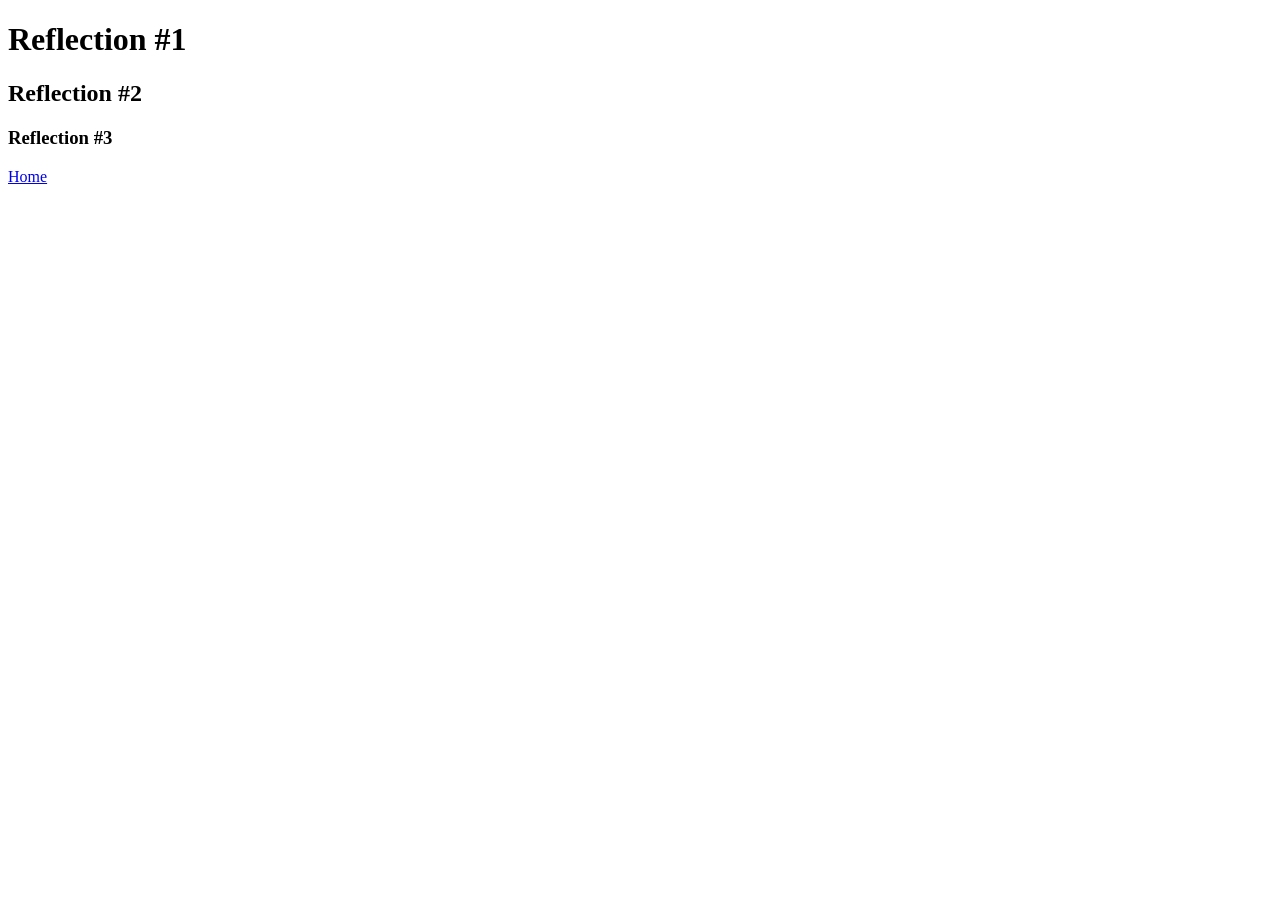
==== readings.html @ 8e65fd23 "Add files via upload" ====
<!DOCTYPE html>
<html>
<head>
    <title>Reading Responses</title>
</head>
<body>
    <h1>Reflection #1</h1>
    <p></p>
    <h2>Reflection #2</h2>
    <p></p>
    <h3>Reflection #3</h3>
    <p></p>
    <a href="index.html">Home</a>
</body>
</html>
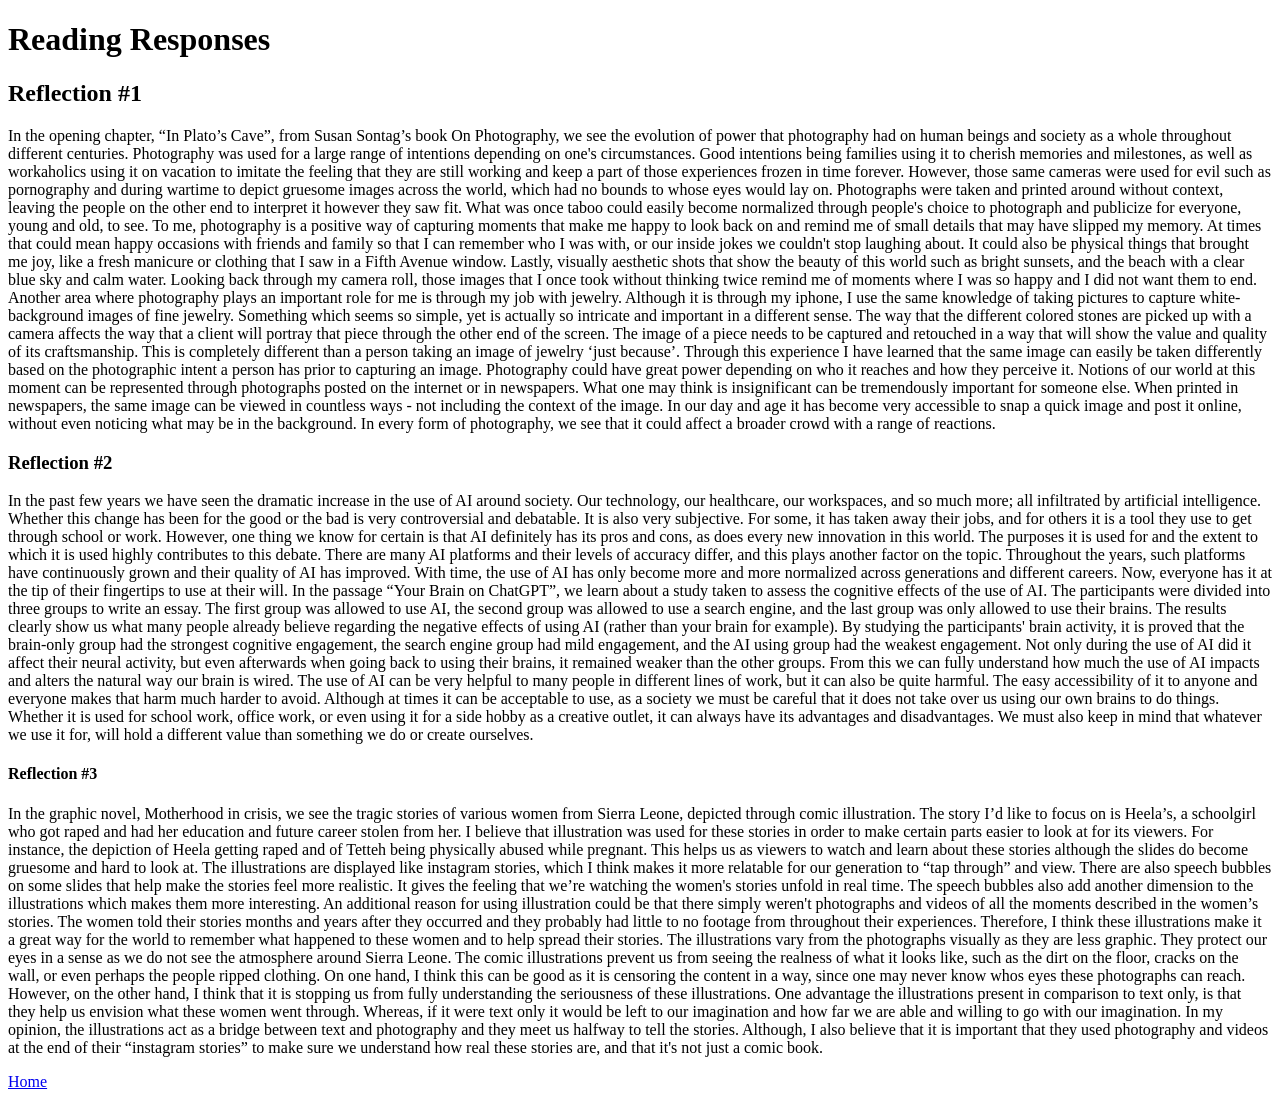
==== commit 33270a20: "Add files via upload" ====
--- a/readings.html
+++ b/readings.html
@@ -1,15 +1,28 @@
 <!DOCTYPE html>
 <html>
 <head>
-    <title>Reading Responses</title>
+    <title>Stephanie's Reading Responses</title>
 </head>
 <body>
-    <h1>Reflection #1</h1>
+    <h1>Reading Responses</h1>
     <p></p>
-    <h2>Reflection #2</h2>
-    <p></p>
-    <h3>Reflection #3</h3>
-    <p></p>
+    <h2>Reflection #1</h2>
+    <p>In the opening chapter, “In Plato’s Cave”, from Susan Sontag’s book On Photography, we see the evolution of power that photography had on human beings and society as a whole throughout different centuries. Photography was used for a large range of intentions depending on one's circumstances. Good intentions being families using it to cherish memories and milestones, as well as workaholics using it on vacation to imitate the feeling that they are still working and keep a part of those experiences frozen in time forever. However, those same cameras were used for evil such as pornography and during wartime to depict gruesome images across the world, which had no bounds to whose eyes would lay on. Photographs were taken and printed around without context, leaving the people on the other end to interpret it however they saw fit. What was once taboo could easily become normalized through people's choice to photograph and publicize for everyone, young and old, to see.
+	
+	To me, photography is a positive way of capturing moments that make me happy to look back on and remind me of small details that may have slipped my memory. At times that could mean happy occasions with friends and family so that I can remember who I was with, or our inside jokes we couldn't stop laughing about. It could also be physical things that brought me joy, like a fresh manicure or clothing that I saw in a Fifth Avenue window. Lastly, visually aesthetic shots that show the beauty of this world such as bright sunsets, and the beach with a clear blue sky and calm water. Looking back through my camera roll, those images that I once took without thinking twice remind me of moments where I was so happy and I did not want them to end.
+
+	Another area where photography plays an important role for me is through my job with jewelry. Although it is through my iphone, I use the same knowledge of taking pictures to capture white-background images of fine jewelry. Something which seems so simple, yet is actually so intricate and important in a different sense. The way that the different colored stones are picked up with a camera affects the way that a client will portray that piece through the other end of the screen. The image of a piece needs to be captured and retouched in a way that will show the value and quality of its craftsmanship. This is completely different than a person taking an image of jewelry ‘just because’. Through this experience I have learned that the same image can easily be taken differently based on the photographic intent a person has prior to capturing an image.
+
+	Photography could have great power depending on who it reaches and how they perceive it. Notions of our world at this moment can be represented through photographs posted on the internet or in newspapers. What one may think is insignificant can be tremendously important for someone else. When printed in newspapers, the same image can be viewed in countless ways - not including the context of the image. In our day and age it has become very accessible to snap a quick image and post it online, without even noticing what may be in the background. In every form of photography, we see that it could affect a broader crowd with a range of reactions.</p>
+    <h3>Reflection #2</h3>
+    <p>In the past few years we have seen the dramatic increase in the use of AI around society. Our technology, our healthcare, our workspaces, and so much more; all infiltrated by artificial intelligence. Whether this change has been for the good or the bad is very controversial and debatable. It is also very subjective. For some, it has taken away their jobs, and for others it is a tool they use to get through school or work. However, one thing we know for certain is that AI definitely has its pros and cons, as does every new innovation in this world. The purposes it is used for and the extent to which it is used highly contributes to this debate. There are many AI platforms and their levels of accuracy differ, and this plays another factor on the topic. Throughout the years, such platforms have continuously grown and their quality of AI has improved. With time, the use of AI has only become more and more normalized across generations and different careers. Now, everyone has it at the tip of their fingertips to use at their will. 
+
+	In the passage “Your Brain on ChatGPT”, we learn about a study taken to assess the cognitive effects of the use of AI. The participants were divided into three groups to write an essay. The first group was allowed to use AI, the second group was allowed to use a search engine, and the last group was only allowed to use their brains. The results clearly show us what many people already believe regarding the negative effects of using AI (rather than your brain for example). By studying the participants' brain activity, it is proved that the brain-only group had the strongest cognitive engagement, the search engine group had mild engagement, and the AI using group had the weakest engagement. Not only during the use of AI did it affect their neural activity, but even afterwards when going back to using their brains, it remained weaker than the other groups. From this we can fully understand how much the use of AI impacts and alters the natural way our brain is wired.
+
+	The use of AI can be very helpful to many people in different lines of work, but it can also be quite harmful. The easy accessibility of it to anyone and everyone makes that harm much harder to avoid. Although at times it can be acceptable to use, as a society we must be careful that it does not take over us using our own brains to do things. Whether it is used for school work, office work, or even using it for a side hobby as a creative outlet, it can always have its advantages and disadvantages. We must also keep in mind that whatever we use it for, will hold a different value than something we do or create ourselves.</p>
+    <h4>Reflection #3</h4>
+    <p>In the graphic novel, Motherhood in crisis, we see the tragic stories of various women from Sierra Leone, depicted through comic illustration. The story I’d like to focus on is Heela’s, a schoolgirl who got raped and had her education and future career stolen from her. I believe that illustration was used for these stories in order to make certain parts easier to look at for its viewers. For instance, the depiction of Heela getting raped and of Tetteh being physically abused while pregnant. This helps us as viewers to watch and learn about these stories although the slides do become gruesome and hard to look at. The illustrations are displayed like instagram stories, which I think makes it more relatable for our generation to “tap through” and view. There are also speech bubbles on some slides that help make the stories feel more realistic. It gives the feeling that we’re watching the women's stories unfold in real time. The speech bubbles also add another dimension to the illustrations which makes them more interesting. An additional reason for using illustration could be that there simply weren't photographs and videos of all the moments described in the women’s stories. The women told their stories months and years after they occurred and they probably had little to no footage from throughout their experiences. Therefore, I think these illustrations make it a great way for the world to remember what happened to these women and to help spread their stories.
+The illustrations vary from the photographs visually as they are less graphic. They protect our eyes in a sense as we do not see the atmosphere around Sierra Leone. The comic illustrations prevent us from seeing the realness of what it looks like, such as the dirt on the floor, cracks on the wall, or even perhaps the people ripped clothing. On one hand, I think this can be good as it is censoring the content in a way, since one may never know whos eyes these photographs can reach. However, on the other hand, I think that it is stopping us from fully understanding the seriousness of these illustrations. One advantage the illustrations present in comparison to text only, is that they help us envision what these women went through. Whereas, if it were text only it would be left to our imagination and how far we are able and willing to go with our imagination. In my opinion, the illustrations act as a bridge between text and photography and they meet us halfway to tell the stories. Although, I also believe that it is important that they used photography and videos at the end of their “instagram stories” to make sure we understand how real these stories are, and that it's not just a comic book.</p>
     <a href="index.html">Home</a>
 </body>
 </html>
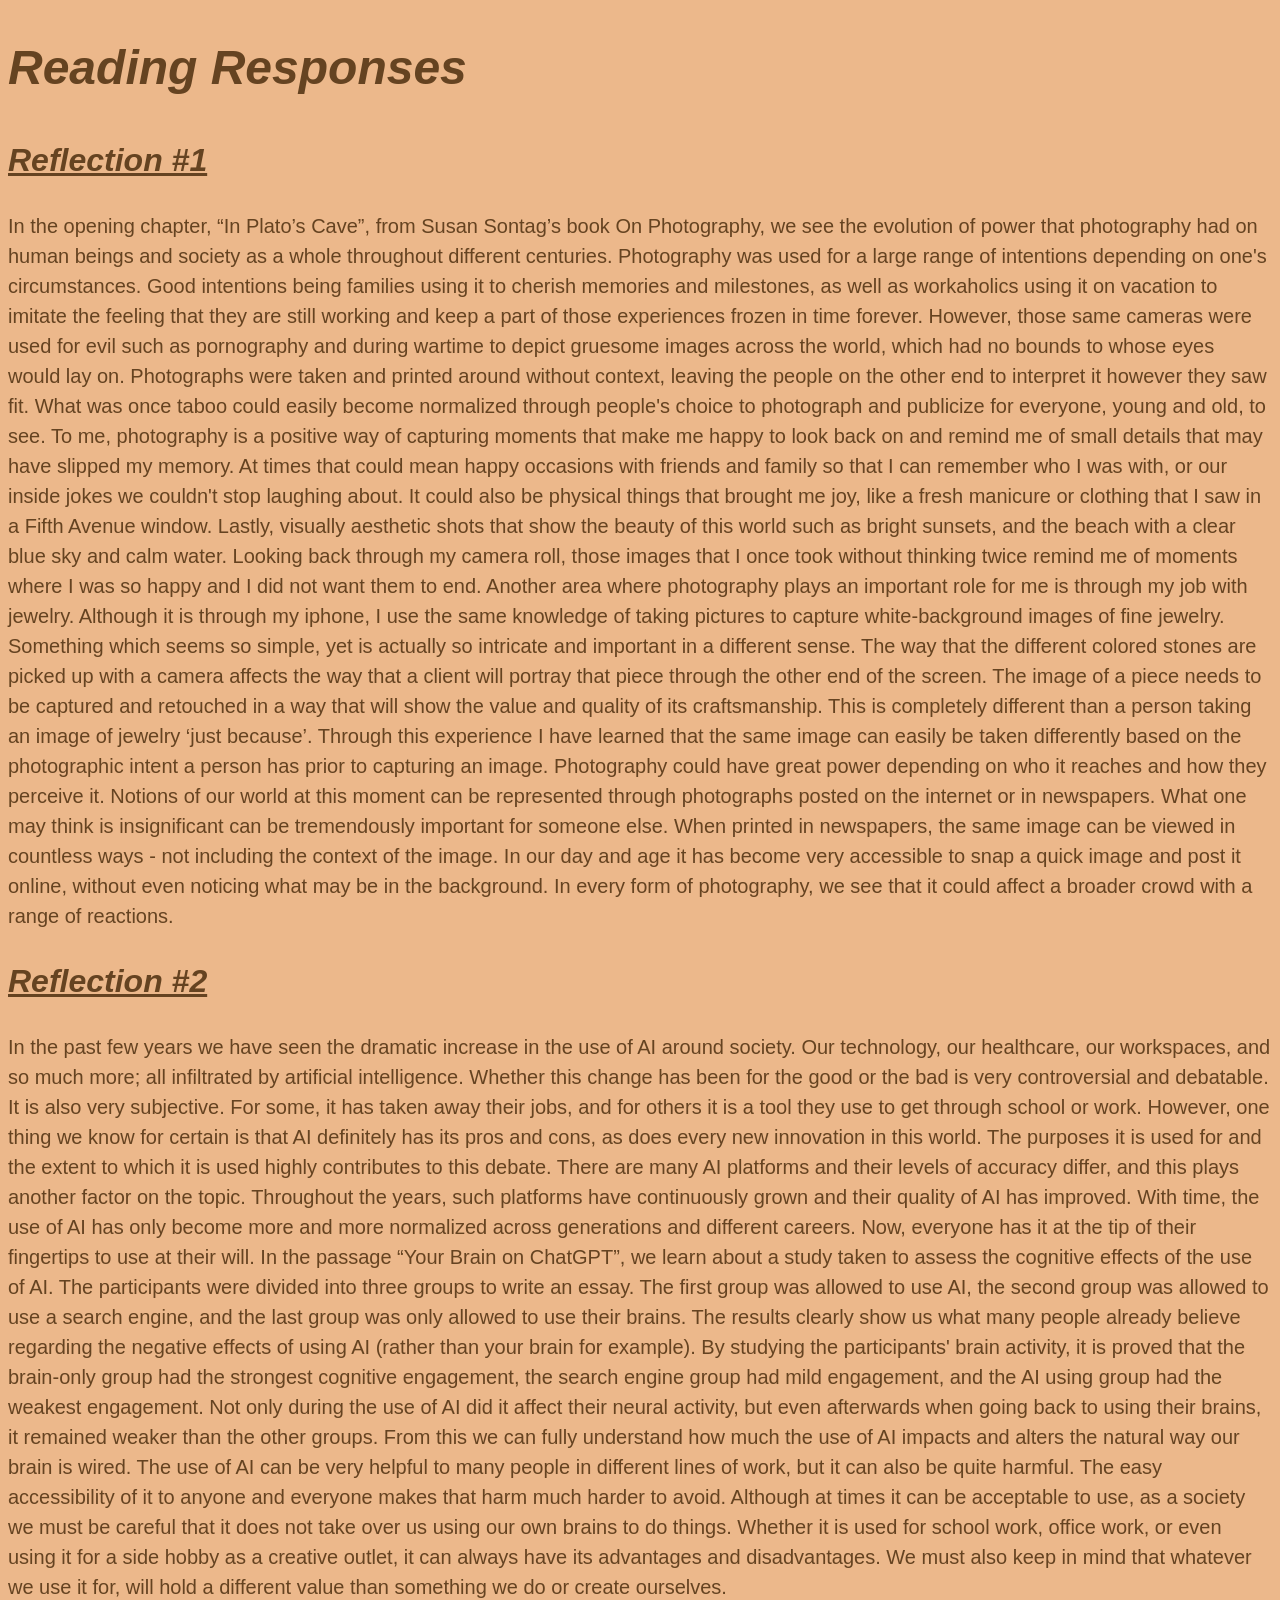
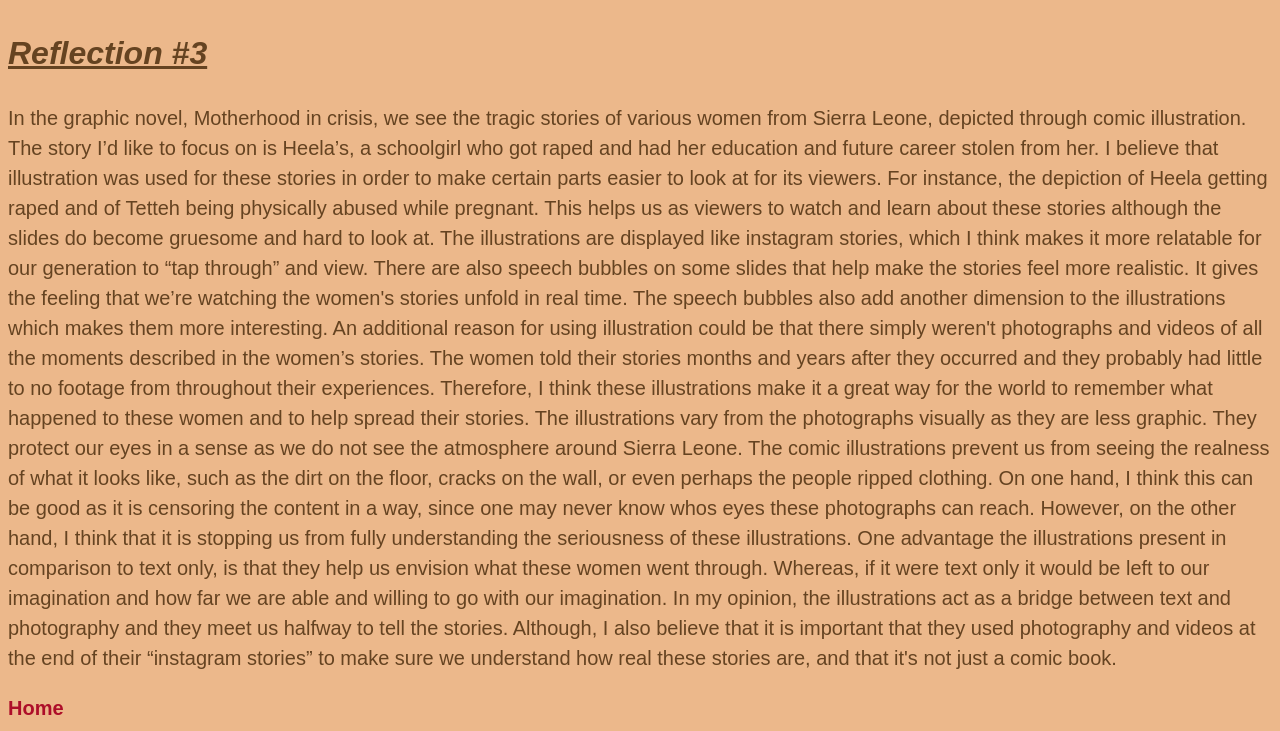
==== commit 4b81bfac: "Add files via upload" ====
--- a/readings.html
+++ b/readings.html
@@ -2,6 +2,7 @@
 <html>
 <head>
     <title>Stephanie's Reading Responses</title>
+    <link rel="stylesheet" href="style.css">
 </head>
 <body>
     <h1>Reading Responses</h1>
@@ -14,13 +15,13 @@
 	Another area where photography plays an important role for me is through my job with jewelry. Although it is through my iphone, I use the same knowledge of taking pictures to capture white-background images of fine jewelry. Something which seems so simple, yet is actually so intricate and important in a different sense. The way that the different colored stones are picked up with a camera affects the way that a client will portray that piece through the other end of the screen. The image of a piece needs to be captured and retouched in a way that will show the value and quality of its craftsmanship. This is completely different than a person taking an image of jewelry ‘just because’. Through this experience I have learned that the same image can easily be taken differently based on the photographic intent a person has prior to capturing an image.
 
 	Photography could have great power depending on who it reaches and how they perceive it. Notions of our world at this moment can be represented through photographs posted on the internet or in newspapers. What one may think is insignificant can be tremendously important for someone else. When printed in newspapers, the same image can be viewed in countless ways - not including the context of the image. In our day and age it has become very accessible to snap a quick image and post it online, without even noticing what may be in the background. In every form of photography, we see that it could affect a broader crowd with a range of reactions.</p>
-    <h3>Reflection #2</h3>
+    <h2>Reflection #2</h2>
     <p>In the past few years we have seen the dramatic increase in the use of AI around society. Our technology, our healthcare, our workspaces, and so much more; all infiltrated by artificial intelligence. Whether this change has been for the good or the bad is very controversial and debatable. It is also very subjective. For some, it has taken away their jobs, and for others it is a tool they use to get through school or work. However, one thing we know for certain is that AI definitely has its pros and cons, as does every new innovation in this world. The purposes it is used for and the extent to which it is used highly contributes to this debate. There are many AI platforms and their levels of accuracy differ, and this plays another factor on the topic. Throughout the years, such platforms have continuously grown and their quality of AI has improved. With time, the use of AI has only become more and more normalized across generations and different careers. Now, everyone has it at the tip of their fingertips to use at their will. 
 
 	In the passage “Your Brain on ChatGPT”, we learn about a study taken to assess the cognitive effects of the use of AI. The participants were divided into three groups to write an essay. The first group was allowed to use AI, the second group was allowed to use a search engine, and the last group was only allowed to use their brains. The results clearly show us what many people already believe regarding the negative effects of using AI (rather than your brain for example). By studying the participants' brain activity, it is proved that the brain-only group had the strongest cognitive engagement, the search engine group had mild engagement, and the AI using group had the weakest engagement. Not only during the use of AI did it affect their neural activity, but even afterwards when going back to using their brains, it remained weaker than the other groups. From this we can fully understand how much the use of AI impacts and alters the natural way our brain is wired.
 
 	The use of AI can be very helpful to many people in different lines of work, but it can also be quite harmful. The easy accessibility of it to anyone and everyone makes that harm much harder to avoid. Although at times it can be acceptable to use, as a society we must be careful that it does not take over us using our own brains to do things. Whether it is used for school work, office work, or even using it for a side hobby as a creative outlet, it can always have its advantages and disadvantages. We must also keep in mind that whatever we use it for, will hold a different value than something we do or create ourselves.</p>
-    <h4>Reflection #3</h4>
+    <h2>Reflection #3</h2>
     <p>In the graphic novel, Motherhood in crisis, we see the tragic stories of various women from Sierra Leone, depicted through comic illustration. The story I’d like to focus on is Heela’s, a schoolgirl who got raped and had her education and future career stolen from her. I believe that illustration was used for these stories in order to make certain parts easier to look at for its viewers. For instance, the depiction of Heela getting raped and of Tetteh being physically abused while pregnant. This helps us as viewers to watch and learn about these stories although the slides do become gruesome and hard to look at. The illustrations are displayed like instagram stories, which I think makes it more relatable for our generation to “tap through” and view. There are also speech bubbles on some slides that help make the stories feel more realistic. It gives the feeling that we’re watching the women's stories unfold in real time. The speech bubbles also add another dimension to the illustrations which makes them more interesting. An additional reason for using illustration could be that there simply weren't photographs and videos of all the moments described in the women’s stories. The women told their stories months and years after they occurred and they probably had little to no footage from throughout their experiences. Therefore, I think these illustrations make it a great way for the world to remember what happened to these women and to help spread their stories.
 The illustrations vary from the photographs visually as they are less graphic. They protect our eyes in a sense as we do not see the atmosphere around Sierra Leone. The comic illustrations prevent us from seeing the realness of what it looks like, such as the dirt on the floor, cracks on the wall, or even perhaps the people ripped clothing. On one hand, I think this can be good as it is censoring the content in a way, since one may never know whos eyes these photographs can reach. However, on the other hand, I think that it is stopping us from fully understanding the seriousness of these illustrations. One advantage the illustrations present in comparison to text only, is that they help us envision what these women went through. Whereas, if it were text only it would be left to our imagination and how far we are able and willing to go with our imagination. In my opinion, the illustrations act as a bridge between text and photography and they meet us halfway to tell the stories. Although, I also believe that it is important that they used photography and videos at the end of their “instagram stories” to make sure we understand how real these stories are, and that it's not just a comic book.</p>
     <a href="index.html">Home</a>
--- a/style.css
+++ b/style.css
@@ -0,0 +1,30 @@
+body {
+    background-color: rgb(236, 184, 139);
+    color: rgb(101, 67, 33);
+    font-size: 1em;
+    line-height: 1.5;
+    font-family: Arial, Helvetica, sans-serif;
+}
+
+h1 {
+    font-size: 3em;
+    font-style: italic;
+}
+
+h2 {
+    font-size: 2em;
+    font-style: italic;
+    text-decoration: underline;
+}
+
+p {
+    font-size: 1.25em;
+    font-style: normal;
+}
+
+a {
+    color: rgb(173, 14, 41);
+    font-size: 1.25em;
+    font-weight: bold;
+    text-decoration: none;
+}
